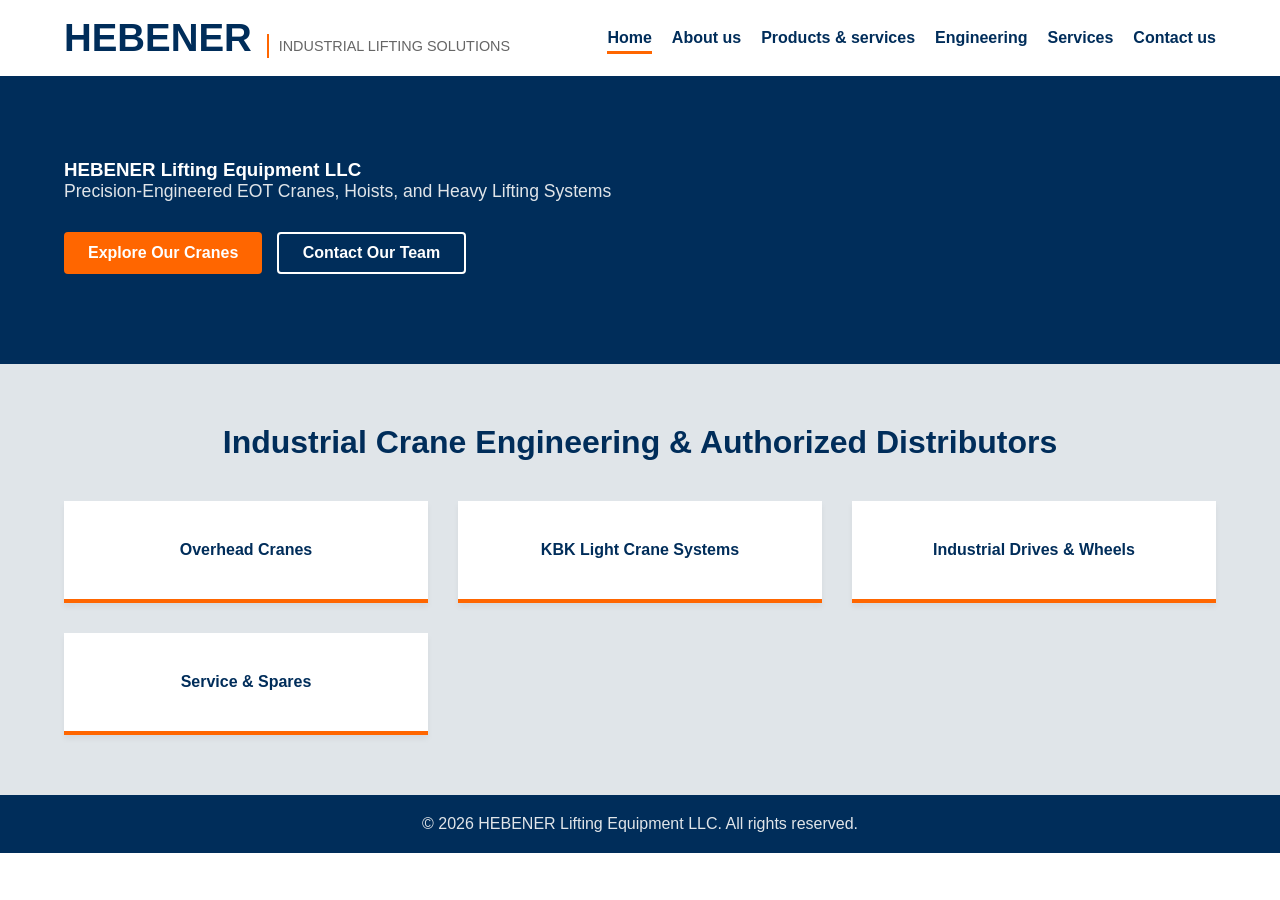
==== index.html @ 6116ce6d "Add JSON-LD structured data for company Added structured data for HEBENER Lifting Solutions LLC." ====
<!DOCTYPE html>
<html lang="en">
<head>
    <meta charset="UTF-8">
    <meta name="viewport" content="width=device-width, initial-scale=1.0">
    <meta name="description" content="HEBENER Lifting Equipment - Official OEM Partner in Abu Dhabi">
    <title>HEBENER Lifting Equipment LLC | OEM Partner</title>
    <link rel="stylesheet" href="style.css">
<script type="application/ld+json">
{
  "@context": "https://schema.org",
  "@type": "IndustrialGoodsCompany",
  "name": "HEBENER Lifting Solutions LLC",
  "alternateName": "Hebener Cranes",
  "url": "https://www.hebener.ae",
  "logo": "https://www.hebener.ae/favicon.png",
  "address": {
    "@type": "PostalAddress",
    "streetAddress": "Office 7, Musaffah 37",
    "addressLocality": "Abu Dhabi",
    "addressRegion": "Abu Dhabi",
    "addressCountry": "AE"
  },
  "geo": {
    "@type": "GeoCoordinates",
    "latitude": 24.3533,
    "longitude": 54.5164
  },
  "areaServed": ["United Arab Emirates", "Abu Dhabi", "Dubai", "Sharjah", "GCC"],
  "knowsAbout": [
    "EOT Cranes UAE",
    "Electric Overhead Cranes",
    "Wire Rope Hoists",
    "Demag Cranes",
    "Konecranes",
    "Material Handling Equipment"
  ],
  "hasOfferCatalog": {
    "@type": "OfferCatalog",
    "name": "Industrial Lifting & Crane Solutions",
    "itemListElement": [
      {
        "@type": "Offer",
        "itemOffered": {
          "@type": "Product",
          "name": "Electric Overhead Traveling (EOT) Cranes"
        }
      },
      {
        "@type": "Offer",
        "itemOffered": {
          "@type": "Product",
          "name": "Wire Rope and Chain Hoists"
        }
      },
      {
        "@type": "Offer",
        "itemOffered": {
          "@type": "Product",
          "name": "Demag Material Handling Systems"
        }
      }
    ]
  }
}
</script>
    
    <!-- Favicon -->
    <link rel="icon" type="image/png" href="favicon.png">
</head>
<body>

    <header class="main-header">
        <div class="logo-container">
            <h1 class="logo">HEBENER</h1>
            <span class="partner-badge">INDUSTRIAL LIFTING SOLUTIONS</span>
        </div>
        
        <nav class="main-nav">
            <ul>
                <li><a href="index.html" class="active">Home</a></li>
                <li><a href="about.html">About us</a></li>
                <li><a href="products.html">Products & services</a></li>
                <li><a href="engineering.html">Engineering</a></li>
                <li><a href="services.html">Services</a></li>
                <li><a href="contact.html">Contact us</a></li>
            </ul>
        </nav>
    </header>

    <main>
        <section class="hero">
            <div class="hero-content">
                <h3>HEBENER Lifting Equipment LLC</h3>
                <p>Precision-Engineered EOT Cranes, Hoists, and Heavy Lifting Systems</p>
                <div class="hero-actions">
                    <a href="products.html" class="btn-primary">Explore Our Cranes</a>
                    <a href="contact.html" class="btn-secondary">Contact Our Team</a>
                </div>
            </div>
        </section>

        <section class="partner-section">
            <h3> Industrial Crane Engineering & Authorized Distributors</h3>
            <div class="product-grid">
                <!-- Placeholder for the 4 product cards shown in the mockup -->
                <div class="card">Overhead Cranes</div>
                <div class="card">KBK Light Crane Systems</div>
                <div class="card">Industrial Drives & Wheels</div>
                <div class="card">Service & Spares</div>
            </div>
        </section>
    </main>

    <footer>
        <p>&copy; 2026 HEBENER Lifting Equipment LLC. All rights reserved.</p>
    </footer>

</body>
</html>
---- style.css ----
:root {
    --demag-navy: #002D5A;
    --demag-orange: #FF6600;
    --steel-gray: #E0E5E9;
    --text-dark: #333333;
    --white: #FFFFFF;
}

* {
    margin: 0;
    padding: 0;
    box-sizing: border-box;
    font-family: 'Segoe UI', Tahoma, Geneva, Verdana, sans-serif;
}

body {
    background-color: var(--white);
    color: var(--text-dark);
    overflow-x: hidden;
}

img {
    max-width: 100%;
    height: auto;
}

/* Header & Navigation */
.main-header {
    display: flex;
    justify-content: space-between;
    align-items: center;
    flex-wrap: wrap;
    gap: 15px;
    padding: 1rem 5%;
    background-color: var(--white);
    border-bottom: 3px solid var(--demag-navy);
}

.logo-container {
    display: flex;
    align-items: baseline;
    gap: 15px;
    flex-wrap: wrap;
}

.logo {
    color: var(--demag-navy);
    font-size: 2.4rem;
    font-weight: 800;
}

.partner-badge {
    font-size: 0.9rem;
    color: #666;
    border-left: 2px solid var(--demag-orange);
    padding-left: 10px;
    padding-top: 4px;
    padding-bottom: 4px;
}

/* Navigation Container */
.main-nav ul {
    list-style: none;
    display: flex;
    flex-wrap: wrap;
    gap: 20px;
    margin: 0;
    padding: 0;
}

.main-nav ul li a {
    text-decoration: none;
    color: var(--demag-navy);
    font-weight: 600;
    font-size: 1rem;
    padding-bottom: 5px;
    border-bottom: 3px solid transparent;
    transition: border-bottom-color 0.3s ease;
}

.main-nav ul li a:hover,
.main-nav ul li a.active {
    border-bottom-color: var(--demag-orange);
}

/* Hero Section */
.hero {
    background-color: var(--demag-navy);
    color: var(--white);
    padding: 80px 5%;
    display: flex;
    align-items: center;
}

.hero-content h2 {
    font-size: 2.2rem;
    margin-bottom: 10px;
}

.hero-content p {
    font-size: 1.1rem;
    margin-bottom: 30px;
    color: var(--steel-gray);
}

.btn-primary, .btn-secondary {
    display: inline-block;
    margin-bottom: 10px;
}

.btn-primary {
    background-color: var(--demag-orange);
    color: var(--white);
    padding: 12px 24px;
    text-decoration: none;
    font-weight: bold;
    border-radius: 4px;
    margin-right: 10px;
}

.btn-secondary {
    background-color: transparent;
    color: var(--white);
    border: 2px solid var(--white);
    padding: 10px 24px;
    text-decoration: none;
    font-weight: bold;
    border-radius: 4px;
}

/* Partner & Grid Section */
.partner-section {
    padding: 60px 5%;
    text-align: center;
    background-color: var(--steel-gray);
}

.partner-section h3 {
    color: var(--demag-navy);
    margin-bottom: 40px;
    font-size: 2rem;
}

.product-grid, .services-grid {
    display: grid;
    grid-template-columns: repeat(auto-fit, minmax(280px, 1fr));
    gap: 30px;
    margin-top: 20px;
    width: 100%;
}

.card {
    background-color: var(--white);
    padding: 40px 20px;
    border-bottom: 4px solid var(--demag-orange);
    font-weight: bold;
    color: var(--demag-navy);
    box-shadow: 0 4px 6px rgba(0,0,0,0.05);
}

footer {
    text-align: center;
    padding: 20px;
    background-color: var(--demag-navy);
    color: var(--steel-gray);
}

/* Internal Page Headers */
.page-header {
    background-color: var(--demag-navy);
    color: var(--white);
    padding: 50px 5%;
    text-align: center;
    border-bottom: 4px solid var(--demag-orange);
}

.page-header h2 {
    font-size: 2.2rem;
    margin-bottom: 10px;
}

.page-header p {
    color: var(--steel-gray);
    font-size: 1.1rem;
}

/* Content Sections Layout */
.content-section {
    padding: 50px 5%;
    display: flex;
    flex-wrap: wrap;
    gap: 40px;
    max-width: 1200px;
    margin: 0 auto;
}

.mission-statement, .leadership-bio {
    flex: 1;
    min-width: 280px;
}

.content-section h3 {
    color: var(--demag-orange);
    font-size: 1.6rem;
    margin-bottom: 20px;
    border-bottom: 2px solid var(--steel-gray);
    padding-bottom: 10px;
}

.content-section p {
    font-size: 1rem;
    line-height: 1.7;
    margin-bottom: 15px;
    color: var(--text-dark);
}

.leadership-bio strong {
    color: var(--demag-navy);
}

/* Contact Page Layout */
.contact-layout {
    display: flex;
    flex-wrap: wrap;
    gap: 40px;
}

.contact-form-container {
    flex: 3;
    min-width: 280px;
    background-color: #f9f9f9;
    padding: 25px;
    border-radius: 4px;
    border-top: 4px solid var(--demag-orange);
}

.contact-location-container {
    flex: 2;
    min-width: 280px;
}

.contact-location-container h3,  
.contact-form-container h3 {
    color: var(--demag-navy);
    margin-top: 0;
    margin-bottom: 20px;
    border-bottom: 2px solid #ddd;
    padding-bottom: 10px;
}

/* Form Styles */
.hebener-form .form-group {
    margin-bottom: 20px;
}

.hebener-form label {
    display: block;
    font-weight: bold;
    margin-bottom: 8px;
    color: var(--text-dark);
}

.hebener-form input,
.hebener-form textarea {
    width: 100%;
    padding: 12px;
    border: 1px solid #ccc;
    border-radius: 3px;
    font-family: inherit;
    font-size: 1rem;
}

.hebener-form input:focus,
.hebener-form textarea:focus {
    outline: none;
    border-color: var(--demag-navy);
    box-shadow: 0 0 5px rgba(0, 48, 86, 0.2);
}

.submit-btn {
    background-color: var(--demag-navy);
    color: var(--white);
    padding: 12px 24px;
    border: none;
    border-radius: 3px;
    font-size: 1.1rem;
    font-weight: bold;
    cursor: pointer;
    transition: background-color 0.3s ease;
    width: 100%;
}

/* Service & Product Cards */
.product-card, .service-card {
    background-color: var(--white);
    border: 1px solid #ddd;
    border-radius: 4px;
    overflow: hidden;
    box-shadow: 0 4px 6px rgba(0, 0, 0, 0.05);
    transition: transform 0.3s ease, box-shadow 0.3s ease;
}

.product-card:hover, .service-card:hover {
    transform: translateY(-3px);
    box-shadow: 0 8px 15px rgba(0, 0, 0, 0.1);
}

.product-card img, .service-card img {
    width: 100%;
    height: 220px;
    object-fit: cover;
    border-bottom: 3px solid var(--demag-orange);
}

.product-content, .service-content {
    padding: 20px;
}

.product-content h3, .service-content h3 {
    color: var(--demag-navy);
    margin-top: 0;
    margin-bottom: 10px;
    font-size: 1.3rem;
}

.product-content p, .service-content p {
    color: var(--text-dark);
    line-height: 1.6;
    margin: 0;
    font-size: 0.95rem;
}

/* Components Section Layout */
.components-section {
    background-color: #f4f6f8;
    border-radius: 4px;
    padding: 30px;
    margin-top: 40px;
    display: flex;
    flex-wrap: wrap;
    align-items: center;
    gap: 30px;
    border-left: 5px solid var(--demag-navy);
}

.components-text {
    flex: 1;
    min-width: 280px;
}

.components-text h2 {
    color: var(--demag-navy);
    margin-top: 0;
    font-size: 1.8rem;
}

.components-gallery {
    flex: 2;
    display: flex;
    gap: 15px;
    justify-content: center;
    align-items: center;
    flex-wrap: wrap;
}

.component-img {
    height: 130px;
    object-fit: contain;
    background: transparent;
    filter: drop-shadow(0 4px 6px rgba(0,0,0,0.1));
}

/* Engineering Page Intro Layout */
.engineering-intro {
    padding: 50px 5%;
    max-width: 1200px;
    margin: 0 auto;
}

.intro-grid {
    display: flex;
    flex-wrap: wrap;
    gap: 30px;
    align-items: center;
}

.intro-image-wrapper {
    flex: 1.2;
    min-width: 280px;
}

.eng-main-img {
    width: 100%;
    height: auto;
    border-radius: 4px;
    box-shadow: 0 4px 15px rgba(0, 0, 0, 0.1);
    border-left: 5px solid var(--demag-orange);
}

.intro-text-box {
    flex: 1;
    min-width: 280px;
}

.sub-tag {
    color: var(--demag-orange);
    font-weight: bold;
    font-size: 0.85rem;
    letter-spacing: 1.5px;
    display: block;
    margin-bottom: 10px;
}

.intro-text-box h2 {
    color: var(--demag-navy);
    font-size: 1.9rem;
    margin-top: 0;
    margin-bottom: 15px;
    line-height: 1.2;
}

.intro-text-box p {
    font-size: 1rem;
    line-height: 1.7;
    color: var(--text-dark);
    margin-bottom: 15px;
}

/* Capabilities Section */
.capabilities-section {
    background-color: #f4f6f8;
    padding: 50px 5%;
    border-top: 1px solid #e0e0e0;
}

.section-title {
    text-align: center;
    color: var(--demag-navy);
    font-size: 2rem;
    margin-bottom: 30px;
}

.capabilities-grid {
    display: grid;
    grid-template-columns: repeat(auto-fit, minmax(280px, 1fr));
    gap: 25px;
    max-width: 1200px;
    margin: 0 auto;
}

.capability-card {
    background-color: var(--white);
    padding: 25px;
    border-radius: 4px;
    border-top: 3px solid var(--steel-gray);
    box-shadow: 0 2px 5px rgba(0,0,0,0.05);
    transition: transform 0.3s ease, border-color 0.3s ease;
}

.capability-card:hover {
    transform: translateY(-3px);
    border-top-color: var(--demag-orange);
}

.cap-icon {
    font-size: 1.8rem;
    margin-bottom: 15px;
}

.capability-card h3 {
    color: var(--demag-navy);
    margin-top: 0;
    margin-bottom: 10px;
    font-size: 1.2rem;
}

.capability-card p {
    font-size: 0.9rem;
    line-height: 1.6;
    color: var(--text-dark);
    margin: 0;
}

/* Mobile Breakpoint Adjustments */
@media (max-width: 768px) {
    .main-header {
        flex-direction: column;
        align-items: flex-start;
    }

    .main-nav ul {
        gap: 12px;
        flex-direction: column;
        width: 100%;
        padding-top: 10px;
    }

    .hero {
        padding: 50px 5%;
        text-align: center;
    }

    .hero-content h2 {
        font-size: 1.8rem;
    }

    .page-header h2 {
        font-size: 1.9rem;
    }

    .product-grid, .services-grid, .capabilities-grid {
        grid-template-columns: 1fr;
    }
}
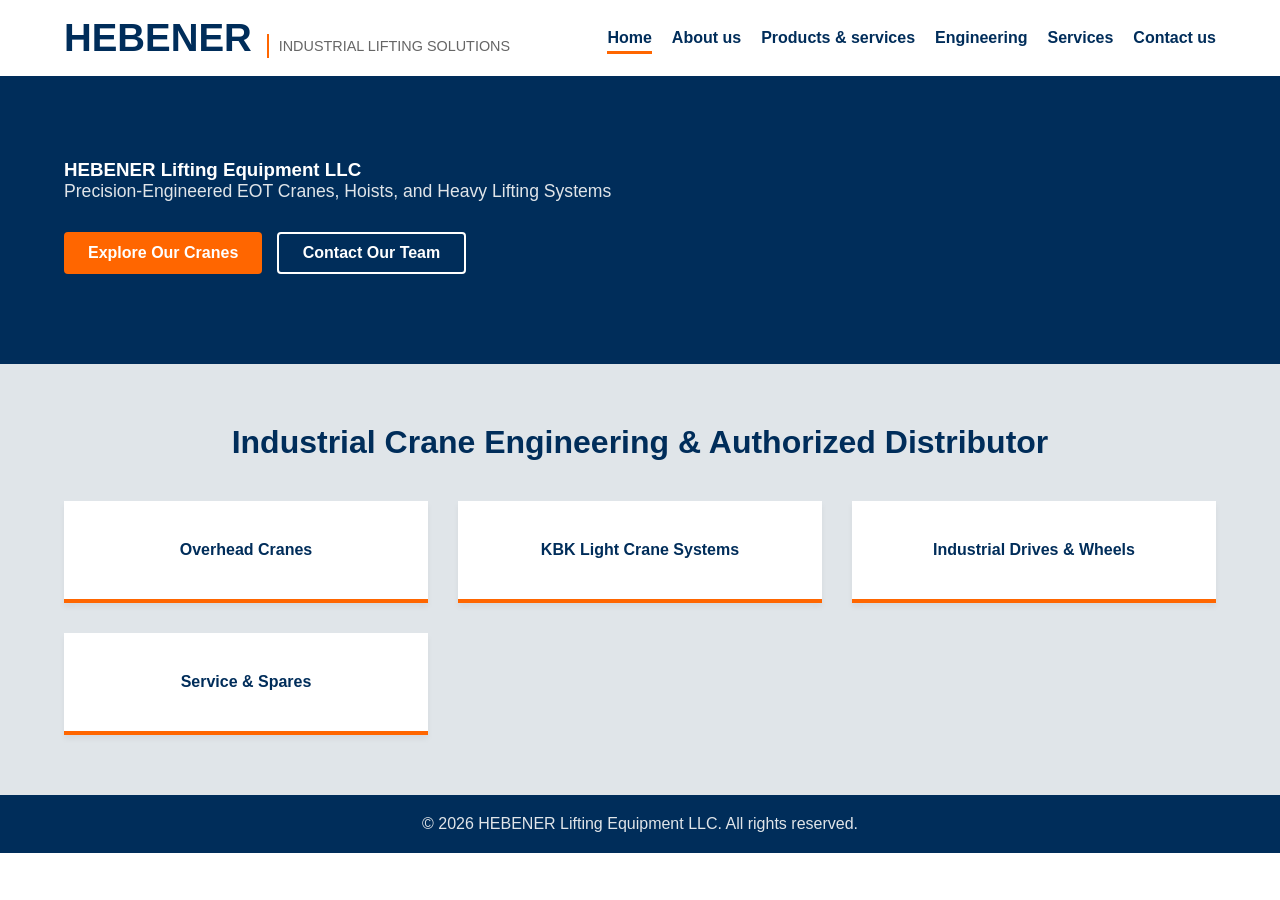
==== commit 98312118: "Update index.html" ====
--- a/index.html
+++ b/index.html
@@ -101,7 +101,7 @@
         </section>
 
         <section class="partner-section">
-            <h3> Industrial Crane Engineering & Authorized Distributors</h3>
+            <h3> Industrial Crane Engineering & Authorized Distributor</h3>
             <div class="product-grid">
                 <!-- Placeholder for the 4 product cards shown in the mockup -->
                 <div class="card">Overhead Cranes</div>
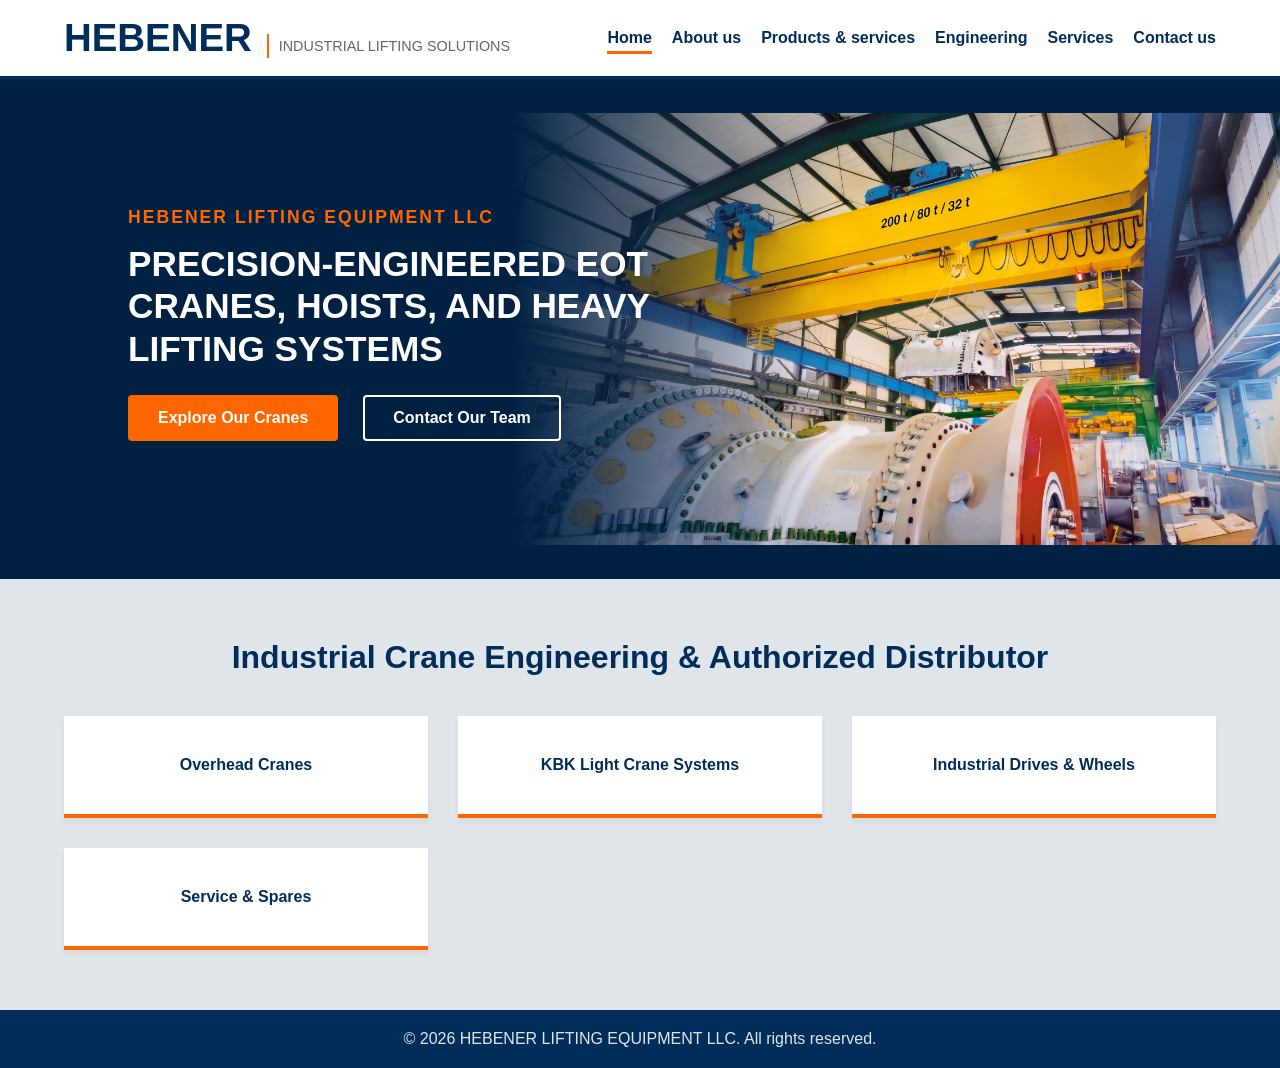
==== commit 42437bca: "Update company name to 'HEBENER LIFTING EQUIPMENT LLC'" ====
--- a/index.html
+++ b/index.html
@@ -4,13 +4,13 @@
     <meta charset="UTF-8">
     <meta name="viewport" content="width=device-width, initial-scale=1.0">
     <meta name="description" content="HEBENER Lifting Equipment - Official OEM Partner in Abu Dhabi">
-    <title>HEBENER Lifting Equipment LLC | OEM Partner</title>
+    <title>HEBENER LIFTING EQUIPMENT LLC | OEM Partner</title>
     <link rel="stylesheet" href="style.css">
 <script type="application/ld+json">
 {
   "@context": "https://schema.org",
   "@type": "IndustrialGoodsCompany",
-  "name": "HEBENER Lifting Solutions LLC",
+  "name": "HEBENER LIFTING EQUIPMENT LLC",
   "alternateName": "Hebener Cranes",
   "url": "https://www.hebener.ae",
   "logo": "https://www.hebener.ae/favicon.png",
@@ -52,13 +52,6 @@
           "@type": "Product",
           "name": "Wire Rope and Chain Hoists"
         }
-      },
-      {
-        "@type": "Offer",
-        "itemOffered": {
-          "@type": "Product",
-          "name": "Demag Material Handling Systems"
-        }
       }
     ]
   }
@@ -89,9 +82,122 @@
     </header>
 
     <main>
+        <style>
+            .hero {
+                position: relative;
+                background-color: #012143; 
+                
+                /* 
+                   Layer 1: Gradient starts solid navy up to 40%, then smoothly fades out by 65% for a natural blend.
+                   Layer 2: The landing.jpg image set to the right. 
+                */
+                background-image: 
+                    linear-gradient(to right, #012143 40%, rgba(1, 33, 67, 0) 65%), 
+                    url('landing.jpg');
+                
+                background-position: left center, right center;
+                background-repeat: no-repeat, no-repeat;
+                
+                /* 
+                   Image is now 60% wide, bleeding 10% past the center to sit beautifully under the fading gradient. 
+                */
+                background-size: 100% 100%, 60% auto;
+                
+                color: #ffffff;
+                padding: 100px 10%; 
+                display: flex;
+                align-items: center;
+                min-height: 500px; 
+            }
+
+            .hero-content {
+                max-width: 650px; 
+                z-index: 2;
+                position: relative;
+            }
+
+            .hero h3 {
+                color: #ff6600; 
+                font-size: 1.1rem;
+                text-transform: uppercase;
+                letter-spacing: 2px;
+                margin-bottom: 15px;
+                font-weight: 700;
+            }
+
+            .hero p {
+                font-size: 2.2rem; 
+                font-weight: 800;
+                line-height: 1.2;
+                margin-bottom: 25px;
+                text-transform: uppercase;
+                color: #ffffff;
+            }
+
+            .hero-actions {
+                display: flex;
+                gap: 15px;
+                margin-top: 20px;
+            }
+
+            .hero .btn-primary {
+                background-color: #ff6600;
+                border: 2px solid #ff6600;
+                color: white;
+                padding: 12px 28px;
+                text-decoration: none;
+                font-weight: bold;
+                border-radius: 4px;
+                transition: background-color 0.3s ease, border-color 0.3s ease;
+            }
+
+            .hero .btn-primary:hover {
+                background-color: #e05500;
+                border-color: #e05500;
+            }
+
+            .hero .btn-secondary {
+                background-color: transparent;
+                border: 2px solid #ffffff;
+                color: #ffffff;
+                padding: 12px 28px;
+                text-decoration: none;
+                font-weight: bold;
+                border-radius: 4px;
+                transition: background-color 0.3s ease, color 0.3s ease;
+            }
+
+            .hero .btn-secondary:hover {
+                background-color: #ffffff;
+                color: #012143; 
+            }
+
+            @media (max-width: 768px) {
+                .hero {
+                    padding: 60px 5%;
+                    min-height: auto;
+                    background-image: 
+                        linear-gradient(rgba(1, 33, 67, 0.85) 0%, rgba(1, 33, 67, 0.85) 100%), 
+                        url('landing.jpg');
+                    background-position: center, center;
+                    background-size: 100% 100%, 100% auto;
+                }
+                .hero p {
+                    font-size: 1.8rem;
+                }
+                .hero-actions {
+                    flex-direction: column;
+                    gap: 10px;
+                }
+                .hero .btn-primary, .hero .btn-secondary {
+                    text-align: center;
+                }
+            }
+        </style>
+
         <section class="hero">
             <div class="hero-content">
-                <h3>HEBENER Lifting Equipment LLC</h3>
+                <h3>HEBENER LIFTING EQUIPMENT LLC</h3>
                 <p>Precision-Engineered EOT Cranes, Hoists, and Heavy Lifting Systems</p>
                 <div class="hero-actions">
                     <a href="products.html" class="btn-primary">Explore Our Cranes</a>
@@ -103,7 +209,6 @@
         <section class="partner-section">
             <h3> Industrial Crane Engineering & Authorized Distributor</h3>
             <div class="product-grid">
-                <!-- Placeholder for the 4 product cards shown in the mockup -->
                 <div class="card">Overhead Cranes</div>
                 <div class="card">KBK Light Crane Systems</div>
                 <div class="card">Industrial Drives & Wheels</div>
@@ -113,8 +218,11 @@
     </main>
 
     <footer>
-        <p>&copy; 2026 HEBENER Lifting Equipment LLC. All rights reserved.</p>
+        <p>&copy; 2026 HEBENER LIFTING EQUIPMENT LLC. All rights reserved.</p>
     </footer>
-
+<script>
+fetch('https://api.counterapi.dev/v1/hebener/visits/up')
+  .catch(error => console.error('Visitor count error:', error));
+</script>
 </body>
 </html>
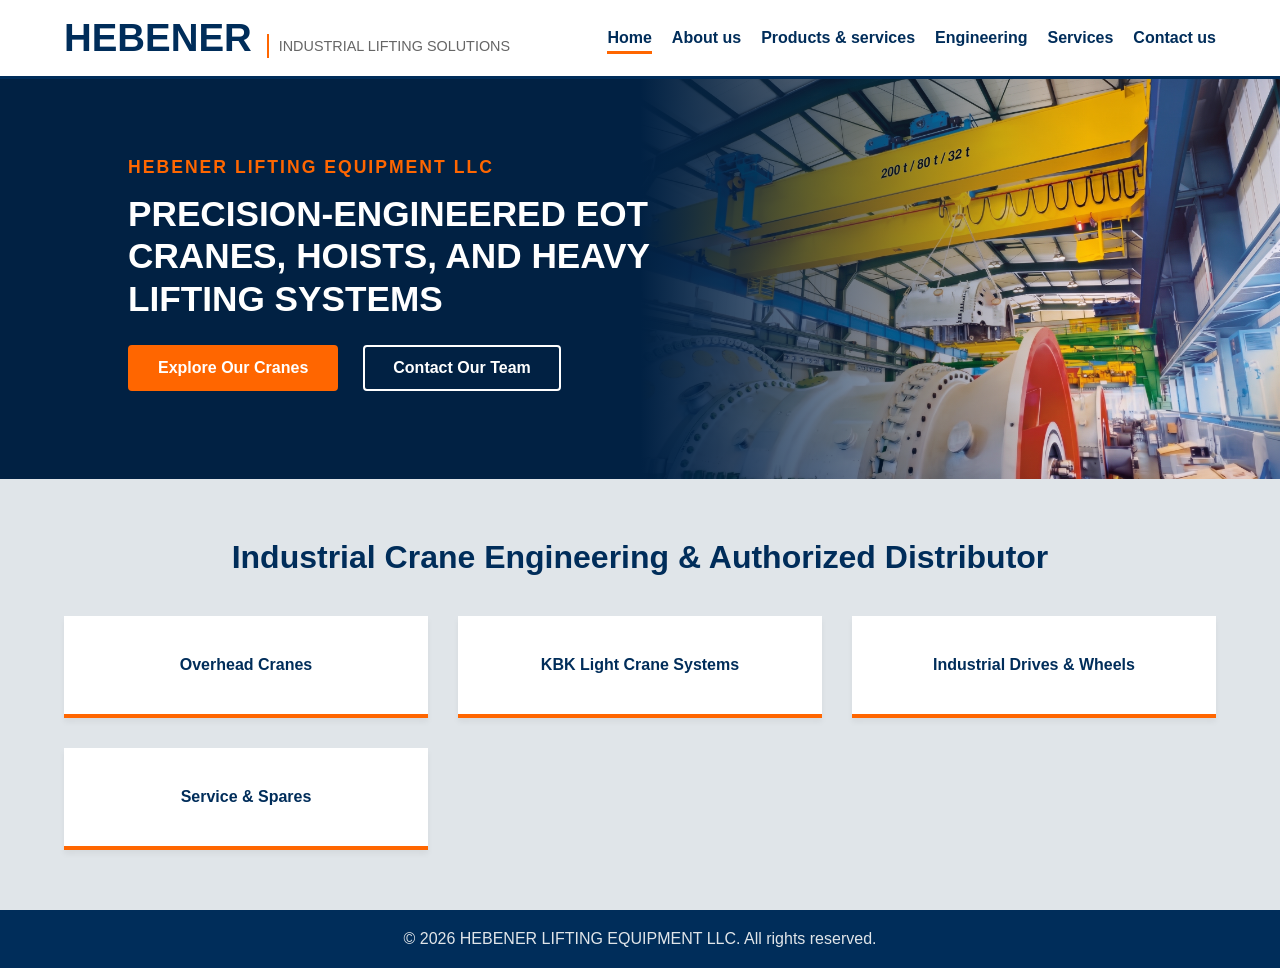
==== commit 601090bb: "Refine hero section styles in index.html Updated gradient settings and adjusted padding and min-heig" ====
--- a/index.html
+++ b/index.html
@@ -88,26 +88,23 @@
                 background-color: #012143; 
                 
                 /* 
-                   Layer 1: Gradient starts solid navy up to 40%, then smoothly fades out by 65% for a natural blend.
+                   Layer 1: Gradient stays solid navy exactly to the 50% mark, 
+                            then gradually fades out to clear by the 85% mark.
                    Layer 2: The landing.jpg image set to the right. 
                 */
                 background-image: 
-                    linear-gradient(to right, #012143 40%, rgba(1, 33, 67, 0) 65%), 
+                    linear-gradient(to right, #012143 50%, rgba(1, 33, 67, 0) 85%), 
                     url('landing.jpg');
                 
                 background-position: left center, right center;
                 background-repeat: no-repeat, no-repeat;
-                
-                /* 
-                   Image is now 60% wide, bleeding 10% past the center to sit beautifully under the fading gradient. 
-                */
                 background-size: 100% 100%, 60% auto;
                 
                 color: #ffffff;
-                padding: 100px 10%; 
+                padding: 70px 10%; 
                 display: flex;
                 align-items: center;
-                min-height: 500px; 
+                min-height: 400px; 
             }
 
             .hero-content {
@@ -174,7 +171,7 @@
 
             @media (max-width: 768px) {
                 .hero {
-                    padding: 60px 5%;
+                    padding: 50px 5%;
                     min-height: auto;
                     background-image: 
                         linear-gradient(rgba(1, 33, 67, 0.85) 0%, rgba(1, 33, 67, 0.85) 100%), 
